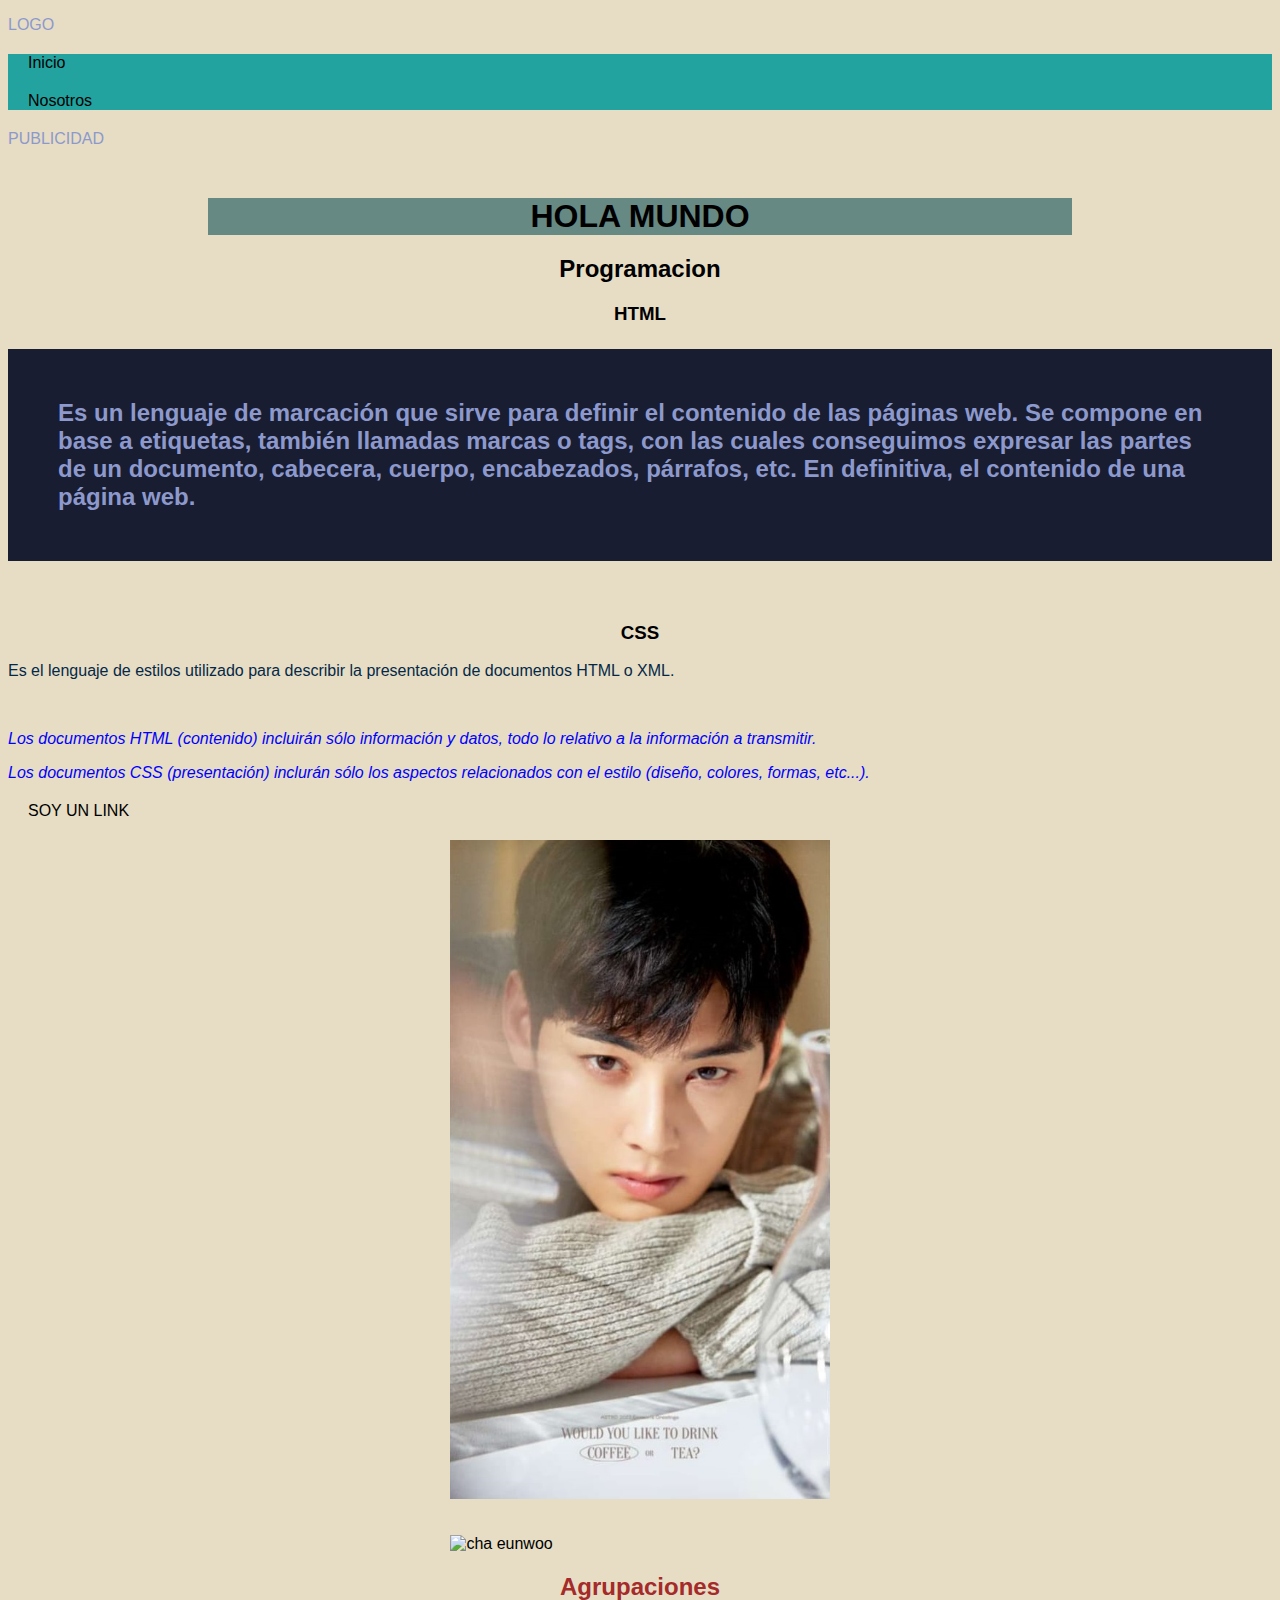
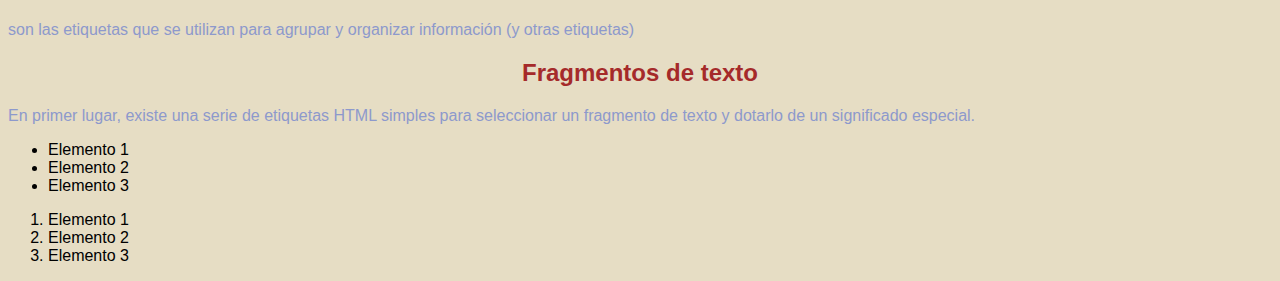
==== index.html @ ac67a676 "modificaciones2" ====
<!DOCTYPE html>
<html>
    <head>
        <title>Pagina</title>
        <link rel="stylesheet" href="css/estilos.css">
        <link rel="stylesheet" href="css/colores.css">
    </head>
    
    <header>
        <p>LOGO</p>
    </header>

    
    <body>
        
        <nav>
            <a href=" ">Inicio</a>
            <a href="">Nosotros</a>
        </nav>
        
        
        <aside>
            <p>PUBLICIDAD</p>
        </aside>

        <section>
            <h1>HOLA MUNDO</h1>
        
            <!--comentarios -->
            <h2>Programacion</h2>
            <h3>HTML</h3>
        
            <p id="parrafo-1">Es un lenguaje de marcación que sirve para definir el contenido de las páginas web. Se compone en base a etiquetas, 
            también llamadas marcas o tags, con las cuales conseguimos expresar las partes de un documento, cabecera, 
            cuerpo, encabezados, párrafos, etc. En definitiva, el contenido de una página web.</p>

            <br>

            <h3>CSS</h3>
            <p class="azul">Es el lenguaje de estilos utilizado para describir la presentación de documentos HTML o XML. </p>
            <br>
         
            <p class="parrafo">Los documentos HTML (contenido) incluirán sólo información y datos, todo lo relativo a la información a transmitir.</p>
           <p class="parrafo">Los documentos CSS (presentación) inclurán sólo los aspectos relacionados con el estilo (diseño, colores, formas, etc...).</p>
       
           <!--etiquetas que solamente tienen aberturas
           <br>
            <img src="" alt="">
            <link rel="stylesheet" href="">
            -->
               
        </section>
        
        <!-- enlaces-->
        <!--target="_blank"  --se abra el link en otra pestaña-->
        <a href="https://www.youtube.com/watch?v=AXPASVeX74o"
        target="_blank"> SOY UN LINK</a>
        
      
        <img src="img/cha eu.jpeg" alt="corea" >
        <br><br>
        <img src="https://pandrama.net/news/wp-content/uploads/2021/11/ASTRO-Cha-Eun-Woo-Net-Worth-2021-%C2%BFEs-la-estrella.jpg" 
        alt="cha eunwoo" >
         
        <!-- agrupar-->
        <div>
            <h2>Agrupaciones</h2>
            <p>son las etiquetas que se utilizan para agrupar y organizar información (y otras etiquetas)</p>
        </div>

        <div>
            <h2>Fragmentos de texto </h2>
            <p>En primer lugar, existe una serie de etiquetas HTML simples para seleccionar un fragmento de texto y dotarlo de un significado especial. </p>
        </div>
        
        
            <!--Listas desordenadas-->
        <ul>
            <li>Elemento 1</li>
            <li>Elemento 2</li>
            <li>Elemento 3</li>
        </ul>

        <!--Listas ordenadas-->
        <ol>
         <li>Elemento 1</li> 
         <li>Elemento 2</li>  
         <li>Elemento 3</li>
        </ol>

        
    </body>
</html>
---- css/estilos.css ----
body{
    background-color:#E6DDC4;
    font-family:'Lucida Sans', 'Lucida Sans Regular', 'Lucida Grande', 'Lucida Sans Unicode', Geneva, Verdana, sans-serif;  }
 
h1,h2,h3{
    text-align: center;  }

 h1{
    background: #678983;
    /*Margenes arriba/abajo - izq/der  */
    margin: 50px 200px;

    /*Margenes arriba -izq -inf -der  */
    margin: 50px 200px 20px 200px;

    /*Margenes a todos los lados  
    margin: 100px;  */

    /*Margen especifico  
    margin-left: 100px;
    margin-bottom:100px ;    */
 }

p{
    color: #8d99cc;
   /* font-size: 24px;*/
   }

#parrafo-1{
    background: #181D31;
    /*padding: marquen interior */
    padding: 50px;
}
div h2{
    color: brown;
}

/*  IDs y CLASES   */
#parrafo-1{
    font-size: 1.5em;
    font-weight: bold;
}


.parrafo{
    color:blue ;
    font-style: italic; 
}


a,img{
    display: block;
    }

a{
    margin: 20px 20px;
    text-decoration: none;
    color: black;
}  

a:hover{ /*  nos permite establecer un segundo estado a cualquier elemento, cuándo un usuario interactúa con este, por ejemplo, al pasar el cursor encima.   */
    color: blueviolet;
}

img{
    width: 30%;
    margin: auto;
}

nav{
    background:#22A39F ;
    color: #181D31;
}
---- css/colores.css ----
.color{
    color:brown ;
}

.azul{
    color: rgb(5, 40, 71);
}

.rosa{
    color: rgb(167, 36, 112);
}
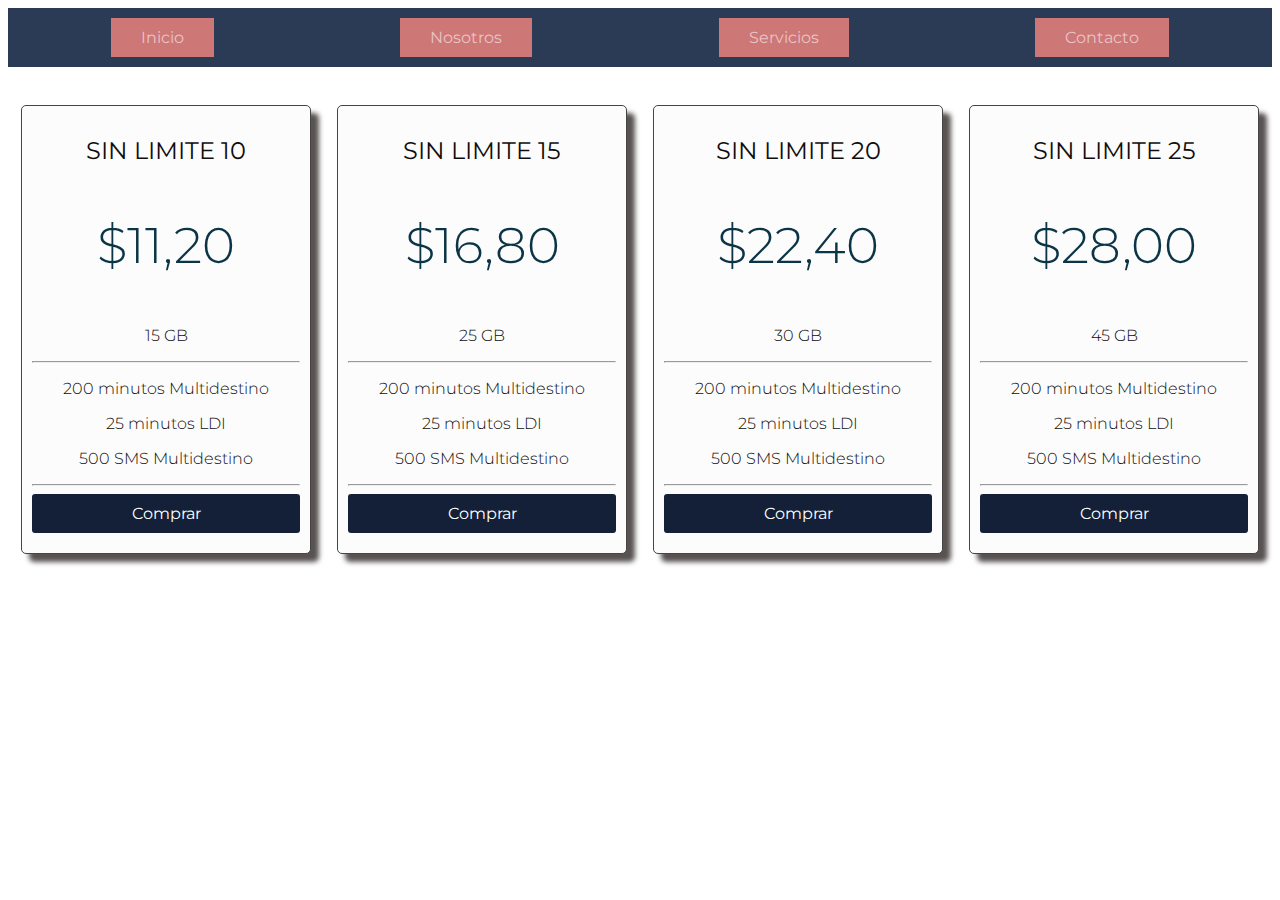
==== commit 08698ec0: "cambiando index" ====
--- a/index.html
+++ b/index.html
@@ -1,93 +1,89 @@
 <!DOCTYPE html>
-<html>
-    <head>
-        <title>Pagina</title>
-        <link rel="stylesheet" href="css/estilos.css">
-        <link rel="stylesheet" href="css/colores.css">
-    </head>
+<html lang="en">
+<head>
+    <meta charset="UTF-8">
+    <meta http-equiv="X-UA-Compatible" content="IE=edge">
+    <meta name="viewport" content="width=device-width, initial-scale=1.0">
+    <title>PAGINA4</title>
     
-    <header>
-        <p>LOGO</p>
-    </header>
+    <link rel="preconnect" href="https://fonts.googleapis.com">
+<link rel="preconnect" href="https://fonts.gstatic.com" crossorigin>
+<link href="https://fonts.googleapis.com/css2?family=Montserrat:wght@300;400;700&display=swap" rel="stylesheet">
 
+
+   <link rel="stylesheet" href="css/navbar.css">
+   <link rel="stylesheet" href="css/tablaprecios.css">
+</head>
     
-    <body>
-        
-        <nav>
-            <a href=" ">Inicio</a>
-            <a href="">Nosotros</a>
-        </nav>
-        
-        
-        <aside>
-            <p>PUBLICIDAD</p>
-        </aside>
+<body>
+    <nav>
+        <button class="nav-boton" onclick="accion()">Menú</button>
+        <a href="" class="nav-enlace desaparece">Inicio</a>
+        <a href="" class="nav-enlace desaparece">Nosotros</a>
+        <a href="" class="nav-enlace desaparece">Servicios</a>
+        <a href="" class="nav-enlace desaparece">Contacto</a>
+    </nav>
 
-        <section>
-            <h1>HOLA MUNDO</h1>
-        
-            <!--comentarios -->
-            <h2>Programacion</h2>
-            <h3>HTML</h3>
-        
-            <p id="parrafo-1">Es un lenguaje de marcación que sirve para definir el contenido de las páginas web. Se compone en base a etiquetas, 
-            también llamadas marcas o tags, con las cuales conseguimos expresar las partes de un documento, cabecera, 
-            cuerpo, encabezados, párrafos, etc. En definitiva, el contenido de una página web.</p>
+    <script>
+        function accion(){
+            console.log('Esta funcionando mi boton');
+            var ancla=document.getElementsByClassName('nav-enlace');
+            for(var i=0; i<ancla.length; i++){
+                ancla[i].classList.toggle('desaparece');
+            }
+        }
+    </script>
 
-            <br>
-
-            <h3>CSS</h3>
-            <p class="azul">Es el lenguaje de estilos utilizado para describir la presentación de documentos HTML o XML. </p>
-            <br>
-         
-            <p class="parrafo">Los documentos HTML (contenido) incluirán sólo información y datos, todo lo relativo a la información a transmitir.</p>
-           <p class="parrafo">Los documentos CSS (presentación) inclurán sólo los aspectos relacionados con el estilo (diseño, colores, formas, etc...).</p>
-       
-           <!--etiquetas que solamente tienen aberturas
-           <br>
-            <img src="" alt="">
-            <link rel="stylesheet" href="">
-            -->
-               
-        </section>
-        
-        <!-- enlaces-->
-        <!--target="_blank"  --se abra el link en otra pestaña-->
-        <a href="https://www.youtube.com/watch?v=AXPASVeX74o"
-        target="_blank"> SOY UN LINK</a>
-        
-      
-        <img src="img/cha eu.jpeg" alt="corea" >
-        <br><br>
-        <img src="https://pandrama.net/news/wp-content/uploads/2021/11/ASTRO-Cha-Eun-Woo-Net-Worth-2021-%C2%BFEs-la-estrella.jpg" 
-        alt="cha eunwoo" >
-         
-        <!-- agrupar-->
-        <div>
-            <h2>Agrupaciones</h2>
-            <p>son las etiquetas que se utilizan para agrupar y organizar información (y otras etiquetas)</p>
+<br><br>
+ <!--tabla de precios-->
+    <section class="contenedor flex centrar">
+        <div class="columna">
+            <h2>SIN LIMITE 10</h2>
+            <p class="precio">$11,20</p>
+            <p>15 GB</p>
+            <hr>
+            <p>200 minutos Multidestino</p>
+            <p>25 minutos LDI</p>
+            <p>500 SMS Multidestino</p>
+            <hr>
+            <a href="" class="boton-comprar"> Comprar</a>
         </div>
 
-        <div>
-            <h2>Fragmentos de texto </h2>
-            <p>En primer lugar, existe una serie de etiquetas HTML simples para seleccionar un fragmento de texto y dotarlo de un significado especial. </p>
+        <div class="columna">
+            <h2>SIN LIMITE 15</h2>
+            <p class="precio">$16,80</p>
+            <p>25 GB</p>
+            <hr>
+            <p>200 minutos Multidestino</p>
+            <p>25 minutos LDI</p>
+            <p>500 SMS Multidestino</p>
+            <hr>
+            <a href="" class="boton-comprar"> Comprar</a>
         </div>
-        
-        
-            <!--Listas desordenadas-->
-        <ul>
-            <li>Elemento 1</li>
-            <li>Elemento 2</li>
-            <li>Elemento 3</li>
-        </ul>
 
-        <!--Listas ordenadas-->
-        <ol>
-         <li>Elemento 1</li> 
-         <li>Elemento 2</li>  
-         <li>Elemento 3</li>
-        </ol>
+        <div class="columna">
+            <h2>SIN LIMITE 20</h2>
+            <p class="precio">$22,40 </p>
+            <p>30 GB</p>
+            <hr>
+            <p>200 minutos Multidestino</p>
+            <p>25 minutos LDI</p>
+            <p>500 SMS Multidestino</p>
+            <hr>
+            <a href="" class="boton-comprar"> Comprar</a>
+        </div>
 
-        
-    </body>
-</html>
+        <div class="columna">
+            <h2>SIN LIMITE 25</h2>
+            <p class="precio">$28,00</p>
+            <p>45 GB</p>
+            <hr>
+            <p>200 minutos Multidestino</p>
+            <p>25 minutos LDI</p>
+            <p>500 SMS Multidestino</p>
+            <hr>
+            <a href="" class="boton-comprar"> Comprar</a>
+        </div>
+    </section>
+</body>
+</html>--- a/css/navbar.css
+++ b/css/navbar.css
@@ -0,0 +1,52 @@
+.nav-enlace{
+    display: inline-block;
+    background: #CE7777;
+    color: #E8C4C4;
+    padding: 10px 30px;
+    text-decoration: none;
+}
+
+.nav-enlace:hover{
+    background: #F2E5E5;
+}
+
+
+nav{
+    background: #2B3A55;
+    padding: 10px;
+    /* Flexbox */
+    display: flex;
+    /*posicionar horizontal en dif formatos*/
+    justify-content:space-around;
+}
+
+ /*Agregar botón*/
+.nav-boton{
+    background: #CE7777;
+    color: azure;
+    padding: 10px 0;
+    border: 2px solid azure; 
+    display: none;
+}
+ /* Adaptabilidad - media query*/
+@media (max-width:600px){
+    nav{
+        background: #061227;
+        flex-direction: column ;
+    }
+    .nav-enlace{
+        margin: 10px 0;
+    }
+    .nav-boton{
+        display: inline-block;
+    }
+
+    .desaparece{
+        display: none;
+    }
+}
+
+
+
+
+
--- a/css/tablaprecios.css
+++ b/css/tablaprecios.css
@@ -0,0 +1,74 @@
+body{
+    font-family: 'Montserrat', sans-serif;
+}
+
+h2{
+    font-weight: 400;
+}
+
+p{
+    font-weight: 300;
+}
+.contenedor{
+    margin:0 auto;
+    
+    /*width: 90%;*/
+    justify-content:center;
+}
+
+.flex{
+    display: flex;
+     /*Tabla responsive  - Flex-wrap*/
+     flex-wrap:wrap; 
+}
+
+.centrar{
+    text-align: center;
+}
+
+.columna{
+    background: rgb(252, 252, 252);
+    color: rgb(15, 13, 13);
+    border: 1px solid rgb(70, 68, 68);
+    margin: 0px auto; /*arr-abaj 0  y lados autom*/
+    padding: 10px;
+    border-radius: 5px;
+    /*Border derecho, abajo y degradado para izq y abaj poner -10px  */
+    box-shadow: 8px 8px 5px rgb(88, 82, 82);
+    
+    width:23% ;
+    box-sizing:border-box ; 
+}
+
+.precio{
+    font-size: 50px;
+    color: rgb(11, 53, 70)
+}
+
+.boton-comprar{
+    background: #132038;
+    display: block;
+    padding: 10px;
+    color: white;
+    text-decoration: none;
+    border-radius: 3px;
+    margin-bottom: 10px;
+}
+.boton-comprar:hover{
+    background: #0a1833;
+}
+
+
+@media(max-width:1070px){
+    .columna{
+        width: 45%;
+        margin-bottom: 20px;
+    }
+}
+
+@media(max-width:600px){
+    .columna{
+        width: 100%;
+        margin-bottom: 20px;
+    }
+}